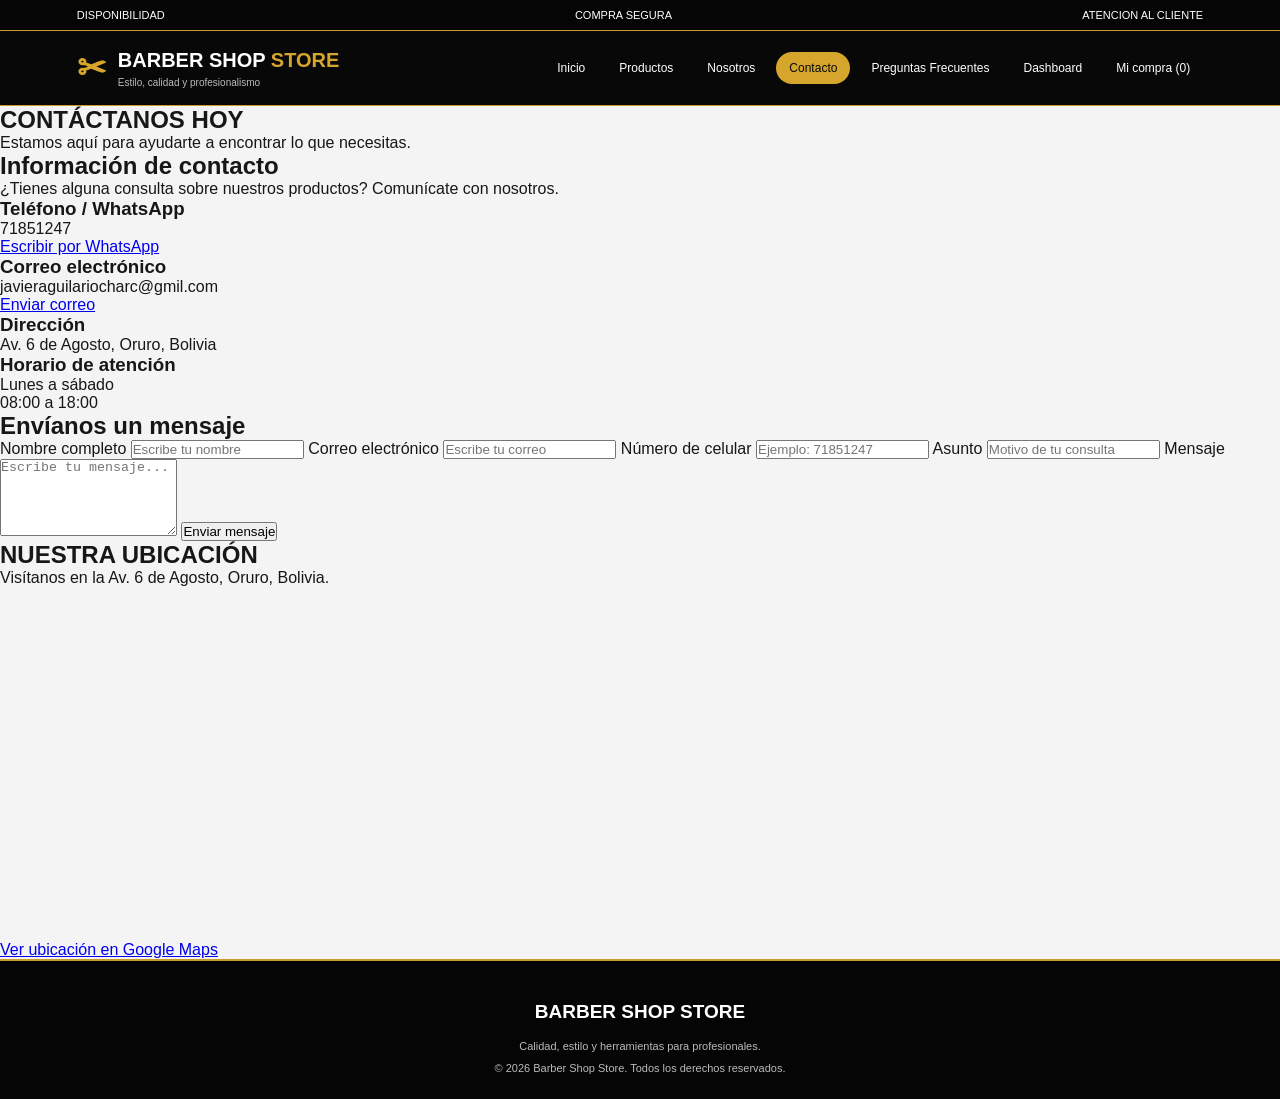
==== contacto.html @ 12f08002 "Add files via upload" ====
<!DOCTYPE html>
<html lang="es">

<head>
    <meta charset="UTF-8">
    <meta name="viewport" content="width=device-width, initial-scale=1.0">

    <title>Contacto | Barber Shop Store</title>

    <link rel="stylesheet" href="css/carrito.css">
    <link rel="stylesheet" href="css/estilos.css">
</head>

<body>

    <!-- BARRA SUPERIOR -->
    <div class="topbar">
        <span> DISPONIBILIDAD</span>
            <span> COMPRA SEGURA</span>
            <span> ATENCION AL CLIENTE</span>
    </div>

    <!-- ENCABEZADO -->
    <header class="header">

        <a href="index.html" class="logo">
            <span class="logo-icono">✂</span>

            <span>
                BARBER SHOP <strong>STORE</strong>
                <small>Estilo, calidad y profesionalismo</small>
            </span>
        </a>

        <nav class="menu">
            <a href="index.html">Inicio</a>
            <a href="productos.html">Productos</a>
            <a href="nosotros.html">Nosotros</a>
            <a href="contacto.html" class="activo">Contacto</a>
            <a href="faq.html">Preguntas Frecuentes</a>
            <a href="dashboard.html">Dashboard</a>
            <a href="carrito.html" id="contador-carrito">Mi compra (0)</a>
        </nav>

    </header>

    <!-- PORTADA -->
    <section class="banner-contacto">

        <div>
            <h1>CONTÁCTANOS <strong>HOY</strong></h1>

            <p>
                Estamos aquí para ayudarte a encontrar lo que necesitas.
            </p>
        </div>

    </section>

    <!-- CONTENIDO PRINCIPAL -->
    <main class="contenedor-contacto">

        <!-- INFORMACIÓN DE CONTACTO -->
        <section class="informacion">

            <h2>Información de contacto</h2>

            <p>
                ¿Tienes alguna consulta sobre nuestros productos?
                Comunícate con nosotros.
            </p>

            <div class="dato">
                <h3> Teléfono / WhatsApp</h3>
                <p>71851247</p>

                <a
                    href="https://wa.me/59171851247"
                    target="_blank"
                    rel="noopener noreferrer">
                    Escribir por WhatsApp
                </a>
            </div>

            <div class="dato">
                <h3> Correo electrónico</h3>
                <p>javieraguilariocharc@gmil.com</p>

                <a href="mailto:javieraguilariocharc@gmil.com">
                    Enviar correo
                </a>
            </div>

            <div class="dato">
                <h3> Dirección</h3>
                <p>Av. 6 de Agosto, Oruro, Bolivia</p>
            </div>

            <div class="dato">
                <h3> Horario de atención</h3>
                <p>Lunes a sábado</p>
                <p>08:00 a 18:00</p>
            </div>

        </section>

        <!-- FORMULARIO -->
        <section class="formulario">

            <h2>Envíanos un mensaje</h2>

            <form id="formulario-contacto">

                <label for="nombre">Nombre completo</label>

                <input
                    type="text"
                    id="nombre"
                    placeholder="Escribe tu nombre"
                    autocomplete="name"
                    required
                >

                <label for="correo">Correo electrónico</label>

                <input
                    type="email"
                    id="correo"
                    placeholder="Escribe tu correo"
                    autocomplete="email"
                    required
                >

                <label for="celular">Número de celular</label>

                <input
                    type="tel"
                    id="celular"
                    placeholder="Ejemplo: 71851247"
                    inputmode="numeric"
                    minlength="8"
                    maxlength="8"
                    pattern="[0-9]{8}"
                    autocomplete="tel"
                    required
                >

                <label for="asunto">Asunto</label>

                <input
                    type="text"
                    id="asunto"
                    placeholder="Motivo de tu consulta"
                    required
                >

                <label for="mensaje">Mensaje</label>

                <textarea
                    id="mensaje"
                    rows="5"
                    placeholder="Escribe tu mensaje..."
                    required
                ></textarea>

                <button type="submit">
                    Enviar mensaje
                </button>

            </form>

            <p id="respuesta" aria-live="polite"></p>

        </section>

    </main>

    <!-- UBICACIÓN -->
    <section class="ubicacion">

        <h2>NUESTRA UBICACIÓN</h2>

        <p>
            Visítanos en la Av. 6 de Agosto, Oruro, Bolivia.
        </p>

        <iframe
            src="https://www.google.com/maps?q=Av.%206%20de%20Agosto,%20Oruro,%20Bolivia&output=embed"
            width="100%"
            height="350"
            style="border:0;"
            allowfullscreen
            loading="lazy">
        </iframe>

        <a
            href="https://www.google.com/maps/search/?api=1&query=Av.%206%20de%20Agosto%2C%20Oruro%2C%20Bolivia"
            target="_blank"
            rel="noopener noreferrer">
            Ver ubicación en Google Maps
        </a>

    </section>

    <!-- PIE DE PÁGINA -->
    <footer class="footer">

        <h2>BARBER SHOP STORE</h2>

        <p>Calidad, estilo y herramientas para profesionales.</p>

        <p>© 2026 Barber Shop Store. Todos los derechos reservados.</p>

    </footer>

    

    <!-- JAVASCRIPT -->
    <script src="app/contacto.js"></script>
    <script src="app/contador-carrito.js"></script>

</body>
</html>
---- css/carrito.css ----
/* =========================================
   BARBER SHOP STORE - CARRITO
========================================= */

* {
    margin: 0;
    padding: 0;
    box-sizing: border-box;
}

html {
    scroll-behavior: smooth;
}

body {
    font-family: Arial, Helvetica, sans-serif;
    background: #f5f5f5;
    color: #171717;
}

/* =========================================
   ENCABEZADO
========================================= */

.topbar {
    background: #050505;
    color: white;
    border-bottom: 1px solid #c99b2c;
    padding: 9px 6%;
    display: flex;
    justify-content: space-between;
    align-items: center;
    gap: 15px;
    font-size: 11px;
}

.header {
    background: #080808;
    padding: 17px 6%;
    display: flex;
    align-items: center;
    justify-content: space-between;
    flex-wrap: wrap;
    gap: 20px;
    border-bottom: 1px solid #c99b2c;
}

.logo {
    display: flex;
    align-items: center;
    gap: 12px;
    color: white;
    text-decoration: none;
    font-weight: bold;
    font-size: 20px;
    flex-shrink: 0;
}

.logo strong,
.logo-icono {
    color: #d6a52c;
}

.logo-icono {
    font-size: 35px;
}

.logo small {
    display: block;
    color: #bbb;
    font-size: 10px;
    font-weight: normal;
    margin-top: 5px;
}

.menu {
    display: flex;
    flex-wrap: wrap;
    align-items: center;
    justify-content: center;
    gap: 8px;
}

.menu a {
    color: white;
    text-decoration: none;
    font-size: 12px;
    padding: 9px 13px;
    border-radius: 20px;
    transition: background .3s, color .3s;
}

.menu a:hover,
.menu a.activo {
    color: #080808;
    background: #d6a52c;
}

/* =========================================
   BANNER DEL CARRITO
========================================= */

.banner-carrito {
    min-height: 320px;
    display: flex;
    align-items: center;
    padding: 55px 9%;
    color: white;
    background:
        linear-gradient(
            90deg,
            rgba(0, 0, 0, .94),
            rgba(0, 0, 0, .60)
        ),
        url("https://images.unsplash.com/photo-1503951914875-452162b0f3f1?w=1600")
        center/cover no-repeat;
    border-bottom: 3px solid #c99b2c;
}

.banner-carrito > div {
    max-width: 650px;
}

.banner-carrito h1 {
    font-size: clamp(38px, 5vw, 55px);
    font-weight: 800;
    letter-spacing: 2px;
    margin-bottom: 14px;
    line-height: 1.15;
}

.banner-carrito h1 strong {
    color: #d6a52c;
}

.banner-carrito p {
    color: #e5e5e5;
    font-size: 15px;
    line-height: 1.8;
    max-width: 550px;
    margin-top: 0;
}

/* =========================================
   CONTENEDOR PRINCIPAL
========================================= */

.contenedor-carrito {
    max-width: 1350px;
    margin: auto;
    padding: 65px 7%;
    display: grid;
    grid-template-columns: minmax(0, 2fr) minmax(280px, 1fr);
    align-items: start;
    gap: 30px;
}

/* =========================================
   SECCIÓN DE PRODUCTOS
========================================= */

.seccion-productos h2 {
    font-size: 25px;
    margin-bottom: 25px;
    color: #171717;
    position: relative;
    padding-bottom: 12px;
}

.seccion-productos h2::after {
    content: "";
    position: absolute;
    left: 0;
    bottom: 0;
    width: 55px;
    height: 3px;
    background: #c99b2c;
    border-radius: 5px;
}

#lista-carrito {
    display: flex;
    flex-direction: column;
    gap: 18px;
}

/* =========================================
   TARJETAS DE PRODUCTOS
========================================= */

.producto-carrito {
    background: white;
    border: 1px solid #e5e5e5;
    border-radius: 12px;
    padding: 22px;
    display: flex;
    align-items: center;
    gap: 22px;
    transition: .3s;
    box-shadow: 0 3px 12px rgba(0, 0, 0, .03);
}

.producto-carrito:hover {
    border-color: #c99b2c;
    box-shadow: 0 8px 25px rgba(0, 0, 0, .08);
    transform: translateY(-3px);
}

.producto-carrito img {
    width: 125px;
    height: 125px;
    object-fit: cover;
    border-radius: 10px;
    background: #151515;
    border: 1px solid #eee;
}

.info-producto-carrito {
    flex: 1;
    min-width: 0;
}

.info-producto-carrito h3 {
    font-size: 17px;
    margin-bottom: 10px;
    color: #171717;
    font-weight: bold;
}

.info-producto-carrito p {
    color: #777;
    font-size: 12px;
    margin-bottom: 9px;
    line-height: 1.6;
}

.precio-carrito {
    color: #a97808;
    font-size: 22px;
    font-weight: bold;
}

/* =========================================
   CONTROL DE CANTIDAD
========================================= */

.cantidad-carrito {
    display: flex;
    align-items: center;
    gap: 13px;
    margin-top: 15px;
}

.cantidad-carrito button {
    width: 34px;
    height: 34px;
    border: 1px solid #c99b2c;
    background: #080808;
    color: #e4bb4b;
    border-radius: 7px;
    cursor: pointer;
    font-size: 18px;
    font-weight: bold;
    transition: .3s;
}

.cantidad-carrito button:hover {
    background: #d6a52c;
    color: #080808;
}

.cantidad-carrito span {
    font-weight: bold;
    font-size: 15px;
    min-width: 20px;
    text-align: center;
}

/* =========================================
   BOTÓN ELIMINAR
========================================= */

.eliminar-producto {
    border: 1px solid #c33;
    background: white;
    color: #c33;
    padding: 11px 15px;
    border-radius: 7px;
    cursor: pointer;
    font-size: 12px;
    font-weight: bold;
    transition: .3s;
}

.eliminar-producto:hover {
    background: #c33;
    color: white;
}

/* =========================================
   CARRITO VACÍO
========================================= */

.carrito-vacio {
    background: white;
    border: 1px solid #e1e1e1;
    border-radius: 12px;
    padding: 60px 20px;
    text-align: center;
    color: #777;
}

.carrito-vacio h3 {
    color: #171717;
    font-size: 23px;
    margin-bottom: 12px;
}

.carrito-vacio p {
    font-size: 13px;
    margin-bottom: 20px;
    line-height: 1.7;
}

/* =========================================
   RESUMEN DE COMPRA
========================================= */

.resumen-compra {
    background: white;
    padding: 28px;
    border: 1px solid #e5e5e5;
    border-radius: 12px;
    box-shadow: 0 6px 22px rgba(0, 0, 0, .06);
    position: sticky;
    top: 20px;
}

.resumen-compra h2 {
    font-size: 22px;
    margin-bottom: 25px;
    padding-bottom: 16px;
    border-bottom: 2px solid #c99b2c;
    color: #171717;
}

.linea-resumen {
    display: flex;
    justify-content: space-between;
    align-items: center;
    gap: 12px;
    margin-bottom: 19px;
    color: #666;
    font-size: 13px;
}

.linea-resumen strong {
    color: #171717;
}

.linea-total {
    display: flex;
    justify-content: space-between;
    align-items: center;
    gap: 10px;
    border-top: 1px solid #ddd;
    padding-top: 20px;
    margin-top: 22px;
    font-size: 16px;
    font-weight: bold;
}

.linea-total strong {
    color: #a97808;
    font-size: 25px;
}

#total,
#subtotal,
#envio {
    font-weight: bold;
}

/* =========================================
   BOTÓN FINALIZAR COMPRA
========================================= */

.btn-finalizar {
    display: block;
    width: 100%;
    padding: 15px;
    margin-top: 27px;
    background: linear-gradient(120deg, #f3d06b, #c99519);
    color: #080808;
    border: none;
    border-radius: 25px;
    font-size: 13px;
    font-weight: bold;
    cursor: pointer;
    transition: .3s;
}

.btn-finalizar:hover {
    background: #080808;
    color: #d6a52c;
    outline: 1px solid #c99b2c;
}

.btn-finalizar:disabled {
    background: #ccc;
    color: #666;
    cursor: not-allowed;
}

/* =========================================
   SEGUIR COMPRANDO
========================================= */

.seguir-comprando {
    display: block;
    text-align: center;
    margin-top: 18px;
    color: #a97808;
    text-decoration: none;
    font-size: 12px;
    font-weight: bold;
    transition: .3s;
}

.seguir-comprando:hover {
    color: #080808;
}

/* =========================================
   PIE DE PÁGINA
========================================= */

.footer {
    background: #050505;
    color: #ccc;
    padding: 40px 7% 20px;
    text-align: center;
    border-top: 2px solid #c99b2c;
}

.footer h2 {
    color: white;
    font-size: 19px;
    margin-bottom: 12px;
}

.footer h2 strong {
    color: #d6a52c;
}

.footer p {
    color: #bbb;
    font-size: 11px;
    line-height: 2;
}

.footer-final {
    text-align: center;
    border-top: 1px solid #9a741d;
    padding: 17px 10px;
    font-size: 10px;
    color: #999;
}

/* =========================================
   TABLETS
========================================= */

@media (max-width: 1000px) {
    .header {
        justify-content: center;
    }

    .menu {
        width: 100%;
    }

    .contenedor-carrito {
        grid-template-columns: 1fr;
    }

    .resumen-compra {
        position: static;
    }
}

/* =========================================
   CELULARES
========================================= */

@media (max-width: 700px) {
    .topbar {
        justify-content: center;
        flex-wrap: wrap;
        text-align: center;
    }

    .header {
        padding: 16px 4%;
    }

    .logo {
        font-size: 18px;
    }

    .menu {
        gap: 5px;
    }

    .menu a {
        font-size: 11px;
        padding: 8px 10px;
    }

    .contenedor-carrito {
        padding: 40px 5%;
    }

    .banner-carrito {
        min-height: 250px;
        padding: 45px 7%;
    }

    .banner-carrito h1 {
        font-size: 38px;
    }

    .banner-carrito p {
        font-size: 13px;
    }

    .producto-carrito {
        flex-wrap: wrap;
        gap: 15px;
    }

    .producto-carrito img {
        width: 95px;
        height: 95px;
    }

    .eliminar-producto {
        width: 100%;
    }
}

/* =========================================
   PANTALLAS PEQUEÑAS
========================================= */

@media (max-width: 480px) {
    .logo {
        font-size: 16px;
    }

    .logo-icono {
        font-size: 30px;
    }

    .banner-carrito {
        min-height: 220px;
        padding: 35px 6%;
    }

    .banner-carrito h1 {
        font-size: 32px;
    }

    .producto-carrito {
        padding: 15px;
    }

    .info-producto-carrito h3 {
        font-size: 14px;
    }

    .precio-carrito {
        font-size: 18px;
    }

    .resumen-compra {
        padding: 20px;
    }

    .resumen-compra h2 {
        font-size: 20px;
    }

    .linea-total strong {
        font-size: 21px;
    }
}

/* =========================================
   CONFIRMACION DE COMPRA
========================================= */

.confirmacion-compra {
    margin-top: 18px;
    padding: 15px;
    background: #f8f8f8;
    border: 1px solid #dddddd;
    border-radius: 10px;
    text-align: center;
}

.confirmacion-compra[hidden] {
    display: none;
}

.confirmacion-compra p {
    font-size: 14px;
    font-weight: bold;
    margin-bottom: 15px;
    line-height: 1.5;
    color: #171717;
}

.botones-confirmacion {
    display: flex;
    flex-direction: column;
    gap: 10px;
}

/* =========================================
   BOTONES DE CONFIRMACION
========================================= */

.btn-confirmar,
.btn-cancelar {
    width: 100%;
    padding: 12px;
    border: none;
    border-radius: 25px;
    cursor: pointer;
    font-weight: bold;
    font-size: 14px;
    transition: .3s;
}

.btn-confirmar {
    background: linear-gradient(120deg, #f3d06b, #c99519);
    color: #080808;
}

.btn-confirmar:hover {
    background: #080808;
    color: #d6a52c;
    outline: 1px solid #c99b2c;
}

.btn-cancelar {
    background: #e5e5e5;
    color: #333333;
}

.btn-cancelar:hover {
    background: #d5d5d5;
}

/* =========================================
   CONTENEDOR DEL MENSAJE
========================================= */

.resumen-con-mensaje {
    position: relative;
    align-self: start;
    min-width: 0;
}

.resumen-con-mensaje .resumen-compra {
    position: sticky;
    top: 20px;
}

/* =========================================
   MENSAJE FLOTANTE DE COMPRA EXITOSA
========================================= */

.mensaje-exito {
    position: absolute;
    top: calc(100% + 15px);
    left: 0;
    width: 100%;
    box-sizing: border-box;
    padding: 15px;
    background: #198754;
    color: white;
    border-radius: 10px;
    text-align: center;
    font-size: 14px;
    font-weight: bold;
    z-index: 20;
    pointer-events: none;
}

.mensaje-exito[hidden] {
    display: none;
}

.mensaje-exito.mostrar {
    animation: mensajeFlotante 3s ease forwards;
}

/* =========================================
   ANIMACION DEL MENSAJE
========================================= */

@keyframes mensajeFlotante {
    0% {
        opacity: 0;
        transform: translateY(15px);
    }

    20% {
        opacity: 1;
        transform: translateY(0);
    }

    75% {
        opacity: 1;
        transform: translateY(-10px);
    }

    100% {
        opacity: 0;
        transform: translateY(-25px);
    }
}
---- css/estilos.css ----
/* =========================================
   BARBER SHOP STORE - ESTILOS PRINCIPALES
========================================= */

* {
    margin: 0;
    padding: 0;
    box-sizing: border-box;
}

body {
    font-family: Arial, sans-serif;
    background: #f4f4f4;
    color: #171717;
}

/* BARRA SUPERIOR */

.inicio-topbar {
    background: #050505;
    color: white;
    border-bottom: 1px solid #c99b2c;
    padding: 9px 6%;
    display: flex;
    justify-content: space-between;
    align-items: center;
    gap: 15px;
    font-size: 11px;
}

/* ENCABEZADO */

.encabezado-fijo {
    position: sticky;
    top: 0;
    width: 100%;
    z-index: 1000;
}

.inicio-header {
    background: #080808;
    padding: 17px 6%;
    display: flex;
    justify-content: space-between;
    align-items: center;
    gap: 20px;
    flex-wrap: wrap;
    border-bottom: 1px solid #c99b2c;
}

.inicio-logo {
    display: flex;
    align-items: center;
    gap: 10px;
    text-decoration: none;
    color: white;
    font-size: 20px;
    font-weight: bold;
}

.inicio-logo strong,
.inicio-logo-icono {
    color: #d6a52c;
}

.inicio-logo-icono {
    font-size: 35px;
}

.inicio-logo small {
    display: block;
    color: #bbb;
    font-size: 10px;
    font-weight: normal;
    margin-top: 4px;
}

.inicio-menu {
    display: flex;
    flex-wrap: wrap;
    align-items: center;
    gap: 20px;
}

.inicio-menu a {
    color: white;
    text-decoration: none;
    font-size: 12px;
    transition: .3s;
}

.inicio-menu a:hover,
.inicio-menu a.seleccionado {
    color: #111;
    background: #d6a52c;
    padding: 9px 13px;
    border-radius: 20px;
}

/* BANNER PRINCIPAL */

.inicio-hero {
    min-height: 430px;
    display: flex;
    align-items: center;
    padding: 65px 9%;
    background:
        linear-gradient(90deg, rgba(0,0,0,.94), rgba(0,0,0,.48)),
        url("../img/banner.png")
        center/cover no-repeat;
    border-bottom: 2px solid #c99b2c;
}

.inicio-hero-contenido {
    max-width: 650px;
}

.inicio-etiqueta,
.inicio-titulo > span {
    color: #d6a52c;
    font-size: 12px;
    letter-spacing: 3px;
    font-weight: bold;
}

.inicio-hero h1 {
    color: white;
    font-size: clamp(35px, 5vw, 62px);
    line-height: 1.15;
    margin: 18px 0;
}

.inicio-hero h1 span {
    color: #d6a52c;
}

.inicio-hero p {
    color: #eee;
    font-size: 17px;
    line-height: 1.7;
    margin-bottom: 25px;
}

.inicio-boton {
    display: inline-block;
    padding: 14px 24px;
    border-radius: 30px;
    background: linear-gradient(120deg, #f3d06b, #c99519);
    color: #080808;
    text-decoration: none;
    font-size: 14px;
    font-weight: bold;
    transition: .3s;
}

.inicio-boton:hover {
    background: white;
    transform: translateY(-3px);
}

.inicio-confianza {
    display: flex;
    flex-wrap: wrap;
    gap: 25px;
    margin-top: 28px;
    color: #e7c45c;
    font-size: 12px;
}

/* BENEFICIOS */

.inicio-beneficios {
    background: #080808;
    color: white;
    padding: 25px 6%;
    display: grid;
    grid-template-columns: repeat(4, 1fr);
    gap: 20px;
    border-bottom: 2px solid #c99b2c;
}

.inicio-beneficio {
    display: flex;
    align-items: center;
    justify-content: center;
    gap: 13px;
}

.inicio-beneficio > span {
    font-size: 27px;
    color: #d6a52c;
}

.inicio-beneficio h3 {
    font-size: 13px;
    margin-bottom: 5px;
}

.inicio-beneficio p {
    color: #bbb;
    font-size: 11px;
}

/* TÍTULOS */

.inicio-titulo {
    text-align: center;
    margin-bottom: 35px;
}

.inicio-titulo h2 {
    color: #151515;
    font-size: clamp(25px, 4vw, 35px);
    margin: 10px 0;
}

.inicio-titulo h2 strong {
    color: #c99519;
}

.inicio-titulo p {
    color: #777;
    font-size: 14px;
}

/* CATEGORÍAS */

.inicio-categorias {
    padding: 65px 7%;
    background: #fff;
}

.inicio-categorias-grid {
    display: grid;
    grid-template-columns: repeat(3, 1fr);
    gap: 22px;
}

.inicio-categoria {
    background: #101010;
    border: 1px solid #c99b2c;
    border-radius: 9px;
    min-height: 190px;
    padding: 30px 20px;
    text-align: center;
    text-decoration: none;
    color: white;
    transition: .3s;
}

.inicio-categoria:hover {
    transform: translateY(-7px);
    background: #211b0e;
    box-shadow: 0 8px 20px rgba(0,0,0,.18);
}

.inicio-categoria > span {
    color: #d6a52c;
    font-size: 35px;
}

.inicio-categoria h3 {
    color: #e2b83f;
    font-size: 17px;
    margin: 15px 0 8px;
}

.inicio-categoria p {
    color: #ccc;
    font-size: 12px;
    margin-bottom: 15px;
}

.inicio-categoria b {
    color: #e5bd52;
    font-size: 12px;
}

/* PRODUCTOS DESTACADOS */

.inicio-destacados {
    background: #f0f0f0;
    padding: 65px 7%;
}

.inicio-productos-grid {
    display: grid;
    grid-template-columns: repeat(4, minmax(0, 1fr));
    align-items: stretch;
    gap: 22px;
}

/* TARJETAS */

.inicio-productos-grid .tarjeta-producto {
    background: white;
    border: 1px solid #ddd;
    border-radius: 9px;
    overflow: hidden;
    transition: .3s;
    display: flex;
    flex-direction: column;
}

.inicio-productos-grid .tarjeta-producto:hover {
    transform: translateY(-6px);
    border-color: #c99b2c;
    box-shadow: 0 9px 22px rgba(0,0,0,.12);
}

/* IMÁGENES */

.inicio-productos-grid .imagen-producto {
    width: 100%;
    height: 190px;
    flex-shrink: 0;
    background: #151515;
    overflow: hidden;
}

.inicio-productos-grid .imagen-producto img {
    width: 100%;
    height: 100%;
    object-fit: cover;
    display: block;
}

/* INFORMACIÓN DEL PRODUCTO */

.inicio-productos-grid .informacion-producto {
    padding: 17px;
    display: flex;
    flex-direction: column;
    flex: 1;
}

.inicio-productos-grid .nombre-producto {
    color: #171717;
    font-size: 16px;
    line-height: 1.4;
    margin-bottom: 12px;
}

.inicio-productos-grid .precio-producto {
    color: #b1841d;
    font-size: 21px;
    font-weight: bold;
    margin-top: 12px;
    margin-bottom: 15px;
}

/* BOTÓN VER PRODUCTO */

.inicio-productos-grid .boton-detalles {
    display: block;
    width: 100%;
    margin-top: auto;
    background: #090909;
    color: #e4bb4b;
    border: 1px solid #c99b2c;
    padding: 11px;
    border-radius: 5px;
    font-size: 13px;
    font-weight: bold;
    text-align: center;
    cursor: pointer;
    transition: .3s;
}

.inicio-productos-grid .boton-detalles:hover {
    background: #d6a52c;
    color: #080808;
}

/* CARGANDO */

.inicio-cargando {
    grid-column: 1 / -1;
    text-align: center;
    padding: 35px;
    color: #777;
}

/* VER TODOS LOS PRODUCTOS */

.inicio-ver-todos {
    text-align: center;
    margin-top: 35px;
}

.inicio-boton-secundario {
    display: inline-block;
    background: #080808;
    color: #e3ba48;
    border: 1px solid #c99b2c;
    padding: 13px 23px;
    border-radius: 25px;
    text-decoration: none;
    font-weight: bold;
    font-size: 13px;
    transition: .3s;
}

.inicio-boton-secundario:hover {
    background: #d6a52c;
    color: #080808;
}

/* VIDEO */

.inicio-multimedia {
    background: #fff;
    padding: 65px 7%;
}

.inicio-video-contenedor {
    position: relative;
    max-width: 900px;
    margin: 0 auto;
    background: #080808;
    border: 2px solid #c99b2c;
    border-radius: 12px;
    overflow: hidden;
    box-shadow: 0 10px 25px rgba(0,0,0,.15);
}

.inicio-video-contenedor::before {
    content: "BARBER SHOP STORE";
    position: absolute;
    top: 15px;
    left: 15px;
    z-index: 2;
    background: rgba(0,0,0,.8);
    color: #e3ba48;
    padding: 9px 14px;
    border: 1px solid #c99b2c;
    border-radius: 20px;
    font-size: 11px;
    font-weight: bold;
    letter-spacing: 1px;
    pointer-events: none;
}

.inicio-video-contenedor video {
    display: block;
    width: 100%;
    max-height: 500px;
    background: #080808;
    object-fit: contain;
}

/* AUDIO */

.inicio-audio {
    background: #101010;
    padding: 35px 7%;
    border-top: 1px solid #c99b2c;
    border-bottom: 1px solid #c99b2c;
}

.inicio-audio-contenido {
    max-width: 1000px;
    margin: 0 auto;
    display: flex;
    align-items: center;
    justify-content: space-between;
    gap: 25px;
    flex-wrap: wrap;
}

.inicio-audio-icono {
    width: 55px;
    height: 55px;
    display: flex;
    align-items: center;
    justify-content: center;
    flex-shrink: 0;
    background: #d6a52c;
    color: #080808;
    border-radius: 50%;
    font-size: 30px;
}

.inicio-audio-contenido h2 {
    color: #e3ba48;
    font-size: 21px;
    margin-bottom: 7px;
}

.inicio-audio-contenido p {
    color: #ccc;
    font-size: 13px;
    line-height: 1.5;
}

.inicio-audio-contenido audio {
    width: 320px;
    max-width: 100%;
}

/* PROMOCIÓN */

.inicio-promocion {
    background: linear-gradient(110deg, #101010, #302512);
    color: white;
    padding: 42px 7%;
    display: flex;
    justify-content: space-between;
    align-items: center;
    gap: 25px;
    border-top: 1px solid #c99b2c;
    border-bottom: 1px solid #c99b2c;
}

.inicio-promocion span {
    color: #d6a52c;
    font-size: 12px;
    letter-spacing: 2px;
    font-weight: bold;
}

.inicio-promocion h2 {
    margin: 10px 0;
    font-size: 24px;
}

.inicio-promocion p {
    color: #ccc;
    font-size: 13px;
}

/* PIE DE PÁGINA - GRID AREAS */

.inicio-footer {
    background: #050505;
    color: #ccc;
    padding: 45px 7% 0;
}

.inicio-footer-grid {
    display: grid;
    grid-template-columns: 1.5fr 1fr 1fr 1fr;
    grid-template-areas:
        "marca enlaces categorias contacto";
    gap: 35px;
    padding-bottom: 35px;
}

.inicio-footer-grid > div:nth-child(1) {
    grid-area: marca;
}

.inicio-footer-grid > div:nth-child(2) {
    grid-area: enlaces;
}

.inicio-footer-grid > div:nth-child(3) {
    grid-area: categorias;
}

.inicio-footer-grid > div:nth-child(4) {
    grid-area: contacto;
}

.inicio-footer h2 {
    color: white;
    font-size: 20px;
}

.inicio-footer h2 strong,
.inicio-footer h3 {
    color: #d6a52c;
}

.inicio-footer h3 {
    font-size: 14px;
    margin-bottom: 15px;
}

.inicio-footer p,
.inicio-footer a {
    color: #bbb;
    font-size: 12px;
    line-height: 1.9;
}

.inicio-footer a {
    display: block;
    text-decoration: none;
}

.inicio-footer a:hover {
    color: #d6a52c;
}

/* REDES SOCIALES */

.inicio-footer .inicio-redes-sociales {
    display: flex;
    align-items: center;
    gap: 15px;
    margin: 15px 0;
}

.inicio-footer .inicio-redes-sociales a {
    display: inline-flex;
    align-items: center;
    justify-content: center;
    width: 42px;
    height: 42px;
    border: 1px solid #c99b2c;
    border-radius: 50%;
    transition: .3s;
}

.inicio-footer .inicio-redes-sociales a img {
    display: block;
    width: 22px;
    height: 22px;
}

.inicio-footer .inicio-redes-sociales a:hover {
    background: #d6a52c;
    transform: translateY(-4px);
    box-shadow: 0 5px 12px rgba(201,155,44,.3);
}

.inicio-footer .inicio-redes-sociales a:hover img {
    filter: brightness(0) invert(1);
}

.inicio-footer-final {
    text-align: center;
    border-top: 1px solid #9a741d;
    padding: 18px 10px;
    font-size: 11px;
}

/* WHATSAPP FIJO */

.whatsapp-flotante {
    position: fixed;
    right: 25px;
    bottom: 25px;
    z-index: 2000;
    background: #159b52;
    color: white;
    text-decoration: none;
    padding: 15px 20px;
    border-radius: 30px;
    font-size: 13px;
    font-weight: bold;
    box-shadow: 0 5px 15px rgba(0,0,0,.25);
    transition: .3s;
}

.whatsapp-flotante:hover {
    background: #08783d;
    transform: translateY(-4px);
}

/* TABLETS */

@media (max-width: 950px) {

    .inicio-beneficios {
        grid-template-columns: repeat(2, 1fr);
    }

    .inicio-productos-grid {
        grid-template-columns: repeat(2, minmax(0, 1fr));
    }

    .inicio-footer-grid {
        grid-template-columns: repeat(2, 1fr);
        grid-template-areas:
            "marca enlaces"
            "categorias contacto";
    }
}

/* CELULARES Y TABLETS PEQUEÑAS */

@media (max-width: 700px) {

    .inicio-topbar {
        justify-content: center;
        flex-wrap: wrap;
    }

    .inicio-header {
        justify-content: center;
    }

    .inicio-menu {
        justify-content: center;
    }

    .inicio-hero {
        min-height: 370px;
        padding: 45px 7%;
    }

    .inicio-beneficios {
        grid-template-columns: repeat(2, 1fr);
    }

    .inicio-categorias-grid {
        grid-template-columns: 1fr;
    }

    .inicio-productos-grid {
        grid-template-columns: repeat(2, minmax(0, 1fr));
    }

    .inicio-promocion {
        flex-direction: column;
        align-items: flex-start;
    }

    .inicio-footer-grid {
        grid-template-columns: repeat(2, 1fr);
        grid-template-areas:
            "marca enlaces"
            "categorias contacto";
    }

    .inicio-multimedia {
        padding: 45px 5%;
    }

    .inicio-video-contenedor video {
        max-height: 350px;
    }

    .inicio-audio-contenido {
        flex-direction: column;
        text-align: center;
    }

    .inicio-audio-contenido audio {
        width: 100%;
    }

    .whatsapp-flotante {
        right: 15px;
        bottom: 15px;
        padding: 13px 17px;
    }
}

/* CELULARES */

@media (max-width: 480px) {

    .inicio-topbar {
        justify-content: center;
        flex-wrap: wrap;
    }

    .inicio-menu {
        gap: 13px;
    }

    .inicio-beneficios,
    .inicio-categorias-grid,
    .inicio-productos-grid {
        grid-template-columns: 1fr;
    }

    .inicio-footer-grid {
        grid-template-columns: 1fr;
        grid-template-areas:
            "marca"
            "enlaces"
            "categorias"
            "contacto";
    }

    .inicio-categorias,
    .inicio-destacados {
        padding: 40px 5%;
    }

    .inicio-hero {
        padding: 45px 7%;
    }

    .inicio-confianza {
        flex-direction: column;
        gap: 10px;
    }

    .inicio-video-contenedor::before {
        top: 10px;
        left: 10px;
        font-size: 9px;
        padding: 7px 10px;
    }

    .inicio-audio {
        padding: 30px 5%;
    }

    .inicio-video-contenedor video {
        max-height: 260px;
    }
}
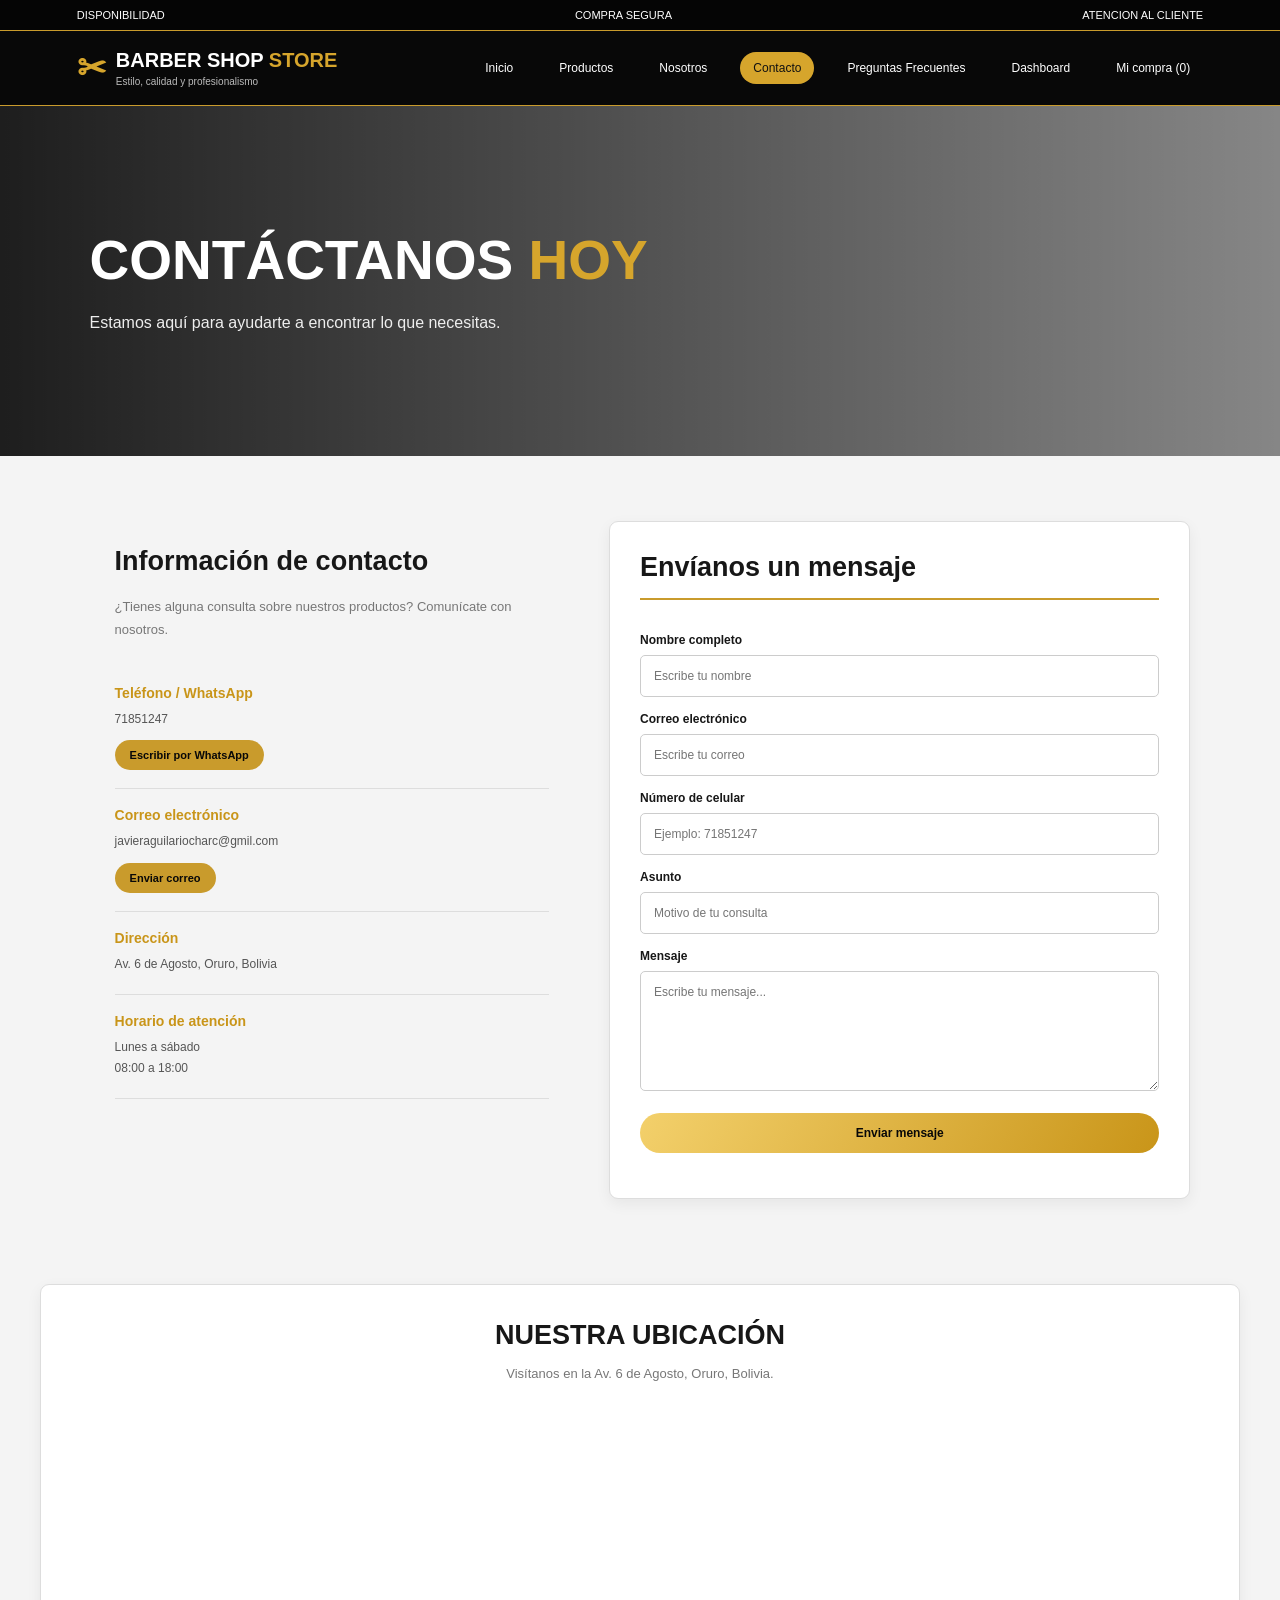
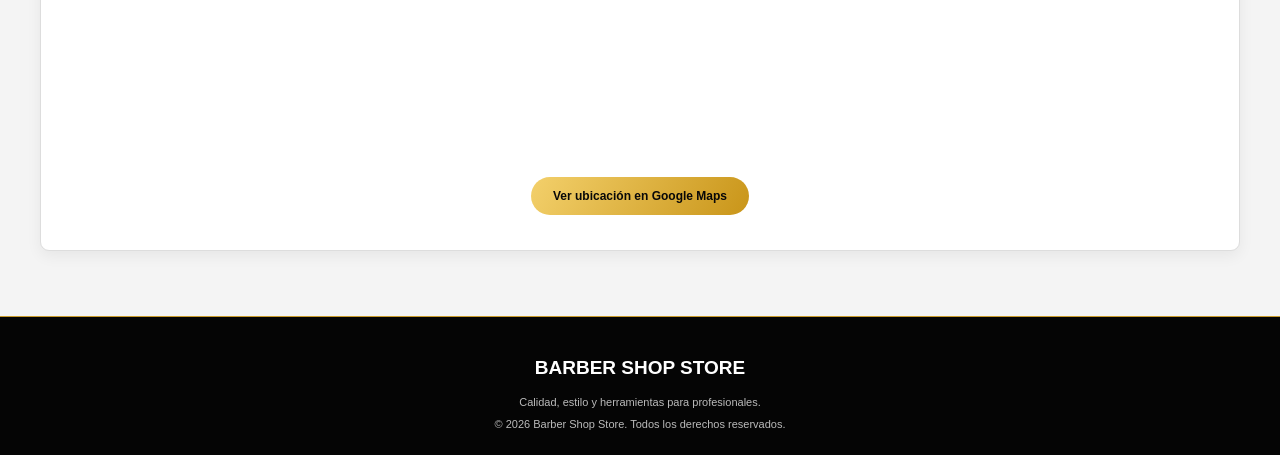
==== commit 3aad41bc: "Update contacto.html" ====
--- a/contacto.html
+++ b/contacto.html
@@ -10,6 +10,7 @@
 
     <link rel="stylesheet" href="css/carrito.css">
     <link rel="stylesheet" href="css/estilos.css">
+    <link rel="stylesheet" href="css/contacto.css">
 </head>
 
 <body>
--- a/css/contacto.css
+++ b/css/contacto.css
@@ -0,0 +1,441 @@
+
+/* =========================================
+   BARBER SHOP STORE - ESTILOS DE CONTACTO
+========================================= */
+
+/* CONFIGURACIÓN GENERAL */
+
+* {
+    margin: 0;
+    padding: 0;
+    box-sizing: border-box;
+}
+
+body {
+    font-family: Arial, sans-serif;
+    background: #f4f4f4;
+    color: #171717;
+}
+
+/* BARRA SUPERIOR */
+
+.topbar {
+    background: #050505;
+    color: white;
+    border-bottom: 1px solid #c99b2c;
+    padding: 9px 6%;
+    display: flex;
+    justify-content: space-between;
+    gap: 15px;
+    font-size: 11px;
+}
+
+/* ENCABEZADO */
+
+.header {
+    background: #080808;
+    padding: 17px 6%;
+    display: flex;
+    align-items: center;
+    justify-content: space-between;
+    flex-wrap: wrap;
+    gap: 20px;
+    border-bottom: 1px solid #c99b2c;
+}
+
+.logo {
+    display: flex;
+    align-items: center;
+    gap: 10px;
+    color: white;
+    text-decoration: none;
+    font-weight: bold;
+    font-size: 20px;
+}
+
+.logo strong,
+.logo-icono {
+    color: #d6a52c;
+}
+
+.logo-icono {
+    font-size: 35px;
+}
+
+.logo small {
+    display: block;
+    color: #bbb;
+    font-size: 10px;
+    font-weight: normal;
+    margin-top: 4px;
+}
+
+/* MENÚ DE NAVEGACIÓN */
+
+.menu {
+    display: flex;
+    flex-wrap: wrap;
+    align-items: center;
+    gap: 20px;
+}
+
+.menu a {
+    color: white;
+    text-decoration: none;
+    font-size: 12px;
+    transition: .3s;
+}
+
+.menu a:hover,
+.menu a.activo {
+    color: #111;
+    background: #d6a52c;
+    padding: 9px 13px;
+    border-radius: 20px;
+}
+
+/* BANNER DE CONTACTO */
+
+.banner-contacto {
+    min-height: 350px;
+    padding: 65px 7%;
+    display: flex;
+    align-items: center;
+    background:
+        linear-gradient(
+            90deg,
+            rgba(0, 0, 0, .88),
+            rgba(0, 0, 0, .45)
+        ),
+        url("../img/banner-contacto.jpg") center/cover no-repeat;
+}
+
+.banner-contacto > div {
+    max-width: 650px;
+}
+
+.banner-contacto h1 {
+    color: white;
+    font-size: clamp(35px, 5vw, 55px);
+    margin: 17px 0;
+}
+
+.banner-contacto h1 strong {
+    color: #d6a52c;
+}
+
+.banner-contacto p {
+    color: #eee;
+    line-height: 1.7;
+    margin-bottom: 15px;
+    max-width: 500px;
+}
+
+/* CONTENIDO PRINCIPAL */
+
+.contenedor-contacto {
+    padding: 65px 7%;
+    background: #f4f4f4;
+    display: grid;
+    grid-template-columns: 1fr 1.2fr;
+    gap: 35px;
+    max-width: 1300px;
+    margin: auto;
+}
+
+/* INFORMACIÓN DE CONTACTO */
+
+.informacion {
+    padding: 25px;
+}
+
+.informacion h2,
+.formulario h2 {
+    font-size: 27px;
+    margin-bottom: 18px;
+    color: #171717;
+}
+
+.informacion > p {
+    color: #777;
+    font-size: 13px;
+    line-height: 1.8;
+    margin-bottom: 25px;
+}
+
+.dato {
+    padding: 18px 0;
+    border-bottom: 1px solid #ddd;
+}
+
+.dato h3 {
+    color: #c99519;
+    font-size: 14px;
+    margin-bottom: 8px;
+}
+
+.dato p {
+    color: #555;
+    font-size: 12px;
+    line-height: 1.8;
+    overflow-wrap: anywhere;
+}
+
+.dato a {
+    display: inline-block;
+    margin-top: 10px;
+    padding: 9px 15px;
+    background: #c99b2c;
+    color: #080808;
+    text-decoration: none;
+    border-radius: 20px;
+    font-size: 11px;
+    font-weight: bold;
+    transition: .3s;
+}
+
+.dato a:hover {
+    background: #080808;
+    color: #d6a52c;
+}
+
+/* FORMULARIO */
+
+.formulario {
+    background: white;
+    padding: 30px;
+    border: 1px solid #ddd;
+    border-radius: 9px;
+    box-shadow: 0 5px 15px rgba(0, 0, 0, .06);
+}
+
+.formulario h2 {
+    border-bottom: 2px solid #c99b2c;
+    padding-bottom: 15px;
+}
+
+.formulario form {
+    display: flex;
+    flex-direction: column;
+}
+
+.formulario label {
+    font-size: 12px;
+    font-weight: bold;
+    margin: 15px 0 8px;
+}
+
+.formulario input,
+.formulario textarea {
+    width: 100%;
+    padding: 13px;
+    border: 1px solid #ccc;
+    border-radius: 5px;
+    outline: none;
+    background: #fff;
+    font-size: 12px;
+    font-family: Arial, sans-serif;
+    transition: .3s;
+}
+
+.formulario input:focus,
+.formulario textarea:focus {
+    border-color: #c99b2c;
+    box-shadow: 0 0 0 3px rgba(201, 155, 44, .12);
+}
+
+.formulario textarea {
+    resize: vertical;
+    min-height: 120px;
+}
+
+.formulario button {
+    margin-top: 22px;
+    padding: 13px 22px;
+    background: linear-gradient(120deg, #f3d06b, #c99519);
+    color: #080808;
+    border: none;
+    border-radius: 25px;
+    font-size: 12px;
+    font-weight: bold;
+    cursor: pointer;
+    transition: .3s;
+}
+
+.formulario button:hover {
+    background: #080808;
+    color: #d6a52c;
+}
+
+/* MENSAJES DEL FORMULARIO */
+
+#respuesta {
+    margin-top: 15px;
+    font-size: 13px;
+    font-weight: bold;
+    line-height: 1.6;
+}
+
+.respuesta-exito {
+    color: #16723a;
+    background: #e1f5e7;
+    padding: 12px;
+    border-radius: 5px;
+    border-left: 4px solid #16723a;
+}
+
+.respuesta-error {
+    color: #a32020;
+    background: #ffe2e2;
+    padding: 12px;
+    border-radius: 5px;
+    border-left: 4px solid #a32020;
+}
+
+/* UBICACIÓN Y GOOGLE MAPS */
+
+.ubicacion {
+    max-width: 1200px;
+    margin: 20px auto 65px;
+    padding: 35px;
+    text-align: center;
+    background: white;
+    border: 1px solid #ddd;
+    border-radius: 9px;
+    box-shadow: 0 5px 15px rgba(0, 0, 0, .06);
+}
+
+.ubicacion h2 {
+    color: #171717;
+    font-size: 27px;
+    margin-bottom: 12px;
+}
+
+.ubicacion > p {
+    color: #777;
+    font-size: 13px;
+    margin-bottom: 22px;
+    line-height: 1.7;
+}
+
+.ubicacion iframe {
+    display: block;
+    width: 100%;
+    height: 350px;
+    border: 0;
+    border-radius: 9px;
+    margin-bottom: 20px;
+}
+
+.ubicacion a {
+    display: inline-block;
+    padding: 12px 22px;
+    background: linear-gradient(120deg, #f3d06b, #c99519);
+    color: #080808;
+    text-decoration: none;
+    border-radius: 25px;
+    font-size: 12px;
+    font-weight: bold;
+    transition: .3s;
+}
+
+.ubicacion a:hover {
+    background: #080808;
+    color: #d6a52c;
+}
+
+/* PIE DE PÁGINA */
+
+.footer {
+    background: #050505;
+    color: #ccc;
+    padding: 40px 7% 20px;
+    text-align: center;
+    border-top: 1px solid #c99b2c;
+}
+
+.footer h2 {
+    color: white;
+    font-size: 19px;
+    margin-bottom: 12px;
+}
+
+.footer p {
+    color: #bbb;
+    font-size: 11px;
+    line-height: 2;
+}
+
+.footer-final {
+    text-align: center;
+    border-top: 1px solid #9a741d;
+    padding: 17px 10px;
+    font-size: 10px;
+}
+
+/* DISEÑO RESPONSIVE */
+
+@media (max-width: 1000px) {
+    .contenedor-contacto {
+        grid-template-columns: 1fr 1fr;
+        padding: 50px 5%;
+    }
+
+    .ubicacion {
+        margin-left: 5%;
+        margin-right: 5%;
+    }
+}
+
+@media (max-width: 700px) {
+    .header {
+        justify-content: center;
+    }
+
+    .menu {
+        justify-content: center;
+    }
+
+    .contenedor-contacto {
+        grid-template-columns: 1fr;
+        padding: 45px 5%;
+    }
+
+    .informacion {
+        padding: 15px;
+    }
+}
+
+@media (max-width: 480px) {
+    .topbar {
+        justify-content: center;
+        flex-wrap: wrap;
+    }
+
+    .banner-contacto {
+        padding: 45px 7%;
+        min-height: 280px;
+    }
+
+    .banner-contacto h1 {
+        font-size: 35px;
+    }
+
+    .formulario {
+        padding: 20px;
+    }
+
+    .ubicacion {
+        padding: 20px;
+        margin-left: 5%;
+        margin-right: 5%;
+    }
+
+    .ubicacion h2 {
+        font-size: 22px;
+    }
+
+    .ubicacion iframe {
+        height: 280px;
+    }
+}
